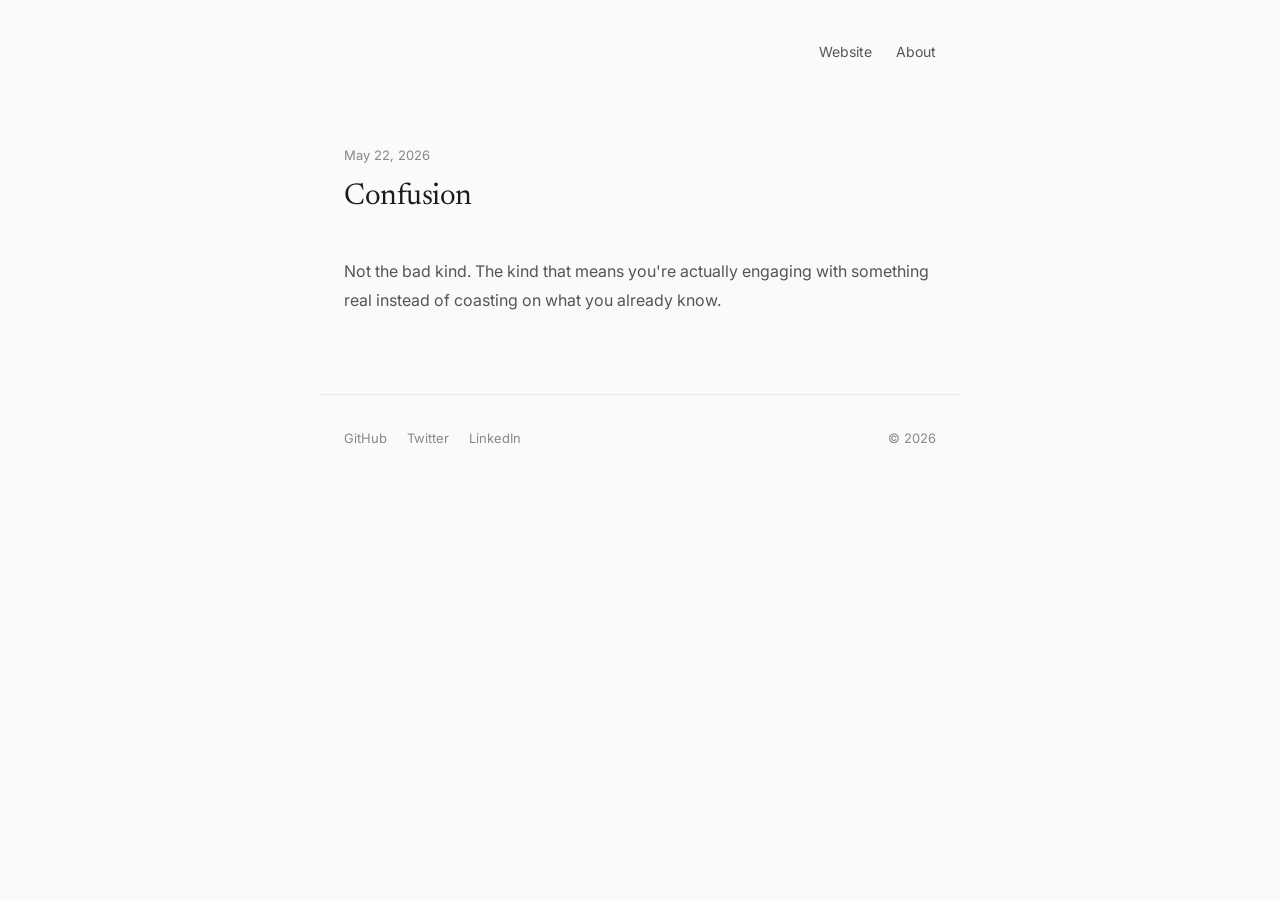
==== posts/confusion.html @ 8d0651d9 "Initial commit: catharty blog" ====
<!DOCTYPE html>
<html lang="en">
<head>
    <meta charset="UTF-8">
    <meta name="viewport" content="width=device-width, initial-scale=1.0">
    <title>Confusion — Atharva</title>
    <link rel="stylesheet" href="../style.css">
    <link rel="preconnect" href="https://fonts.googleapis.com">
    <link rel="preconnect" href="https://fonts.gstatic.com" crossorigin>
    <link href="https://fonts.googleapis.com/css2?family=Inter:wght@300;400;500;600&family=Newsreader:ital,wght@0,300;0,400;0,500;1,300;1,400&display=swap" rel="stylesheet">
</head>
<body>
    <nav>
        <a href="../index.html" class="nav-name"></a>
        <div class="nav-links">
            <a href="https://atharvasindwani23.github.io">Website</a>
            <a href="../index.html#about">About</a>
        </div>
    </nav>

    <main>
        <article class="post-page">
            <header class="post-header">
                <time datetime="2026-05-22">May 22, 2026</time>
                <h1>Confusion</h1>
            </header>
            <div class="post-body">
                <p>Not the bad kind. The kind that means you're actually engaging with something real instead of coasting on what you already know.</p>
            </div>
        </article>
    </main>

    <footer>
        <div class="footer-links">
            <a href="https://github.com/atharvasindwani23">GitHub</a>
            <a href="https://x.com/atharwows">Twitter</a>
            <a href="https://www.linkedin.com/in/atharva-sindwani-686b292a7/">LinkedIn</a>
        </div>
        <span>&copy; 2026</span>
    </footer>
</body>
</html>
---- style.css ----
:root {
    --text: #1a1a1a;
    --text-secondary: #555;
    --text-muted: #888;
    --bg: #fafafa;
    --border: #e8e8e8;
    --accent: #222;
    --link: #333;
    --font-sans: 'Inter', -apple-system, system-ui, sans-serif;
    --font-serif: 'Newsreader', Georgia, serif;
}

* {
    margin: 0;
    padding: 0;
    box-sizing: border-box;
}

html {
    scroll-behavior: smooth;
}

body {
    font-family: var(--font-sans);
    color: var(--text);
    background: var(--bg);
    line-height: 1.7;
    -webkit-font-smoothing: antialiased;
}

nav {
    display: flex;
    align-items: center;
    justify-content: space-between;
    max-width: 640px;
    margin: 0 auto;
    padding: 40px 24px 0;
}

.nav-name {
    font-weight: 600;
    font-size: 15px;
    color: var(--text);
    text-decoration: none;
}

.nav-links {
    display: flex;
    gap: 24px;
}

.nav-links a {
    font-size: 14px;
    color: var(--text-secondary);
    text-decoration: none;
    transition: color 0.2s;
}

.nav-links a:hover {
    color: var(--text);
}

main {
    max-width: 640px;
    margin: 0 auto;
    padding: 0 24px;
}

.intro {
    padding: 80px 0 60px;
    border-bottom: 1px solid var(--border);
}

.intro h1 {
    font-family: var(--font-serif);
    font-size: 32px;
    font-weight: 400;
    margin-bottom: 12px;
    letter-spacing: -0.5px;
}

.intro p {
    font-size: 16px;
    color: var(--text-secondary);
}

.posts {
    padding: 48px 0;
}

.post {
    padding: 32px 0;
    border-bottom: 1px solid var(--border);
}

.post:first-child {
    padding-top: 0;
}

.post:last-child {
    border-bottom: none;
}

.post time {
    font-size: 13px;
    color: var(--text-muted);
    display: block;
    margin-bottom: 8px;
}

.post h2 {
    font-family: var(--font-serif);
    font-size: 21px;
    font-weight: 400;
    margin-bottom: 8px;
    line-height: 1.4;
}

.post h2 a {
    color: var(--text);
    text-decoration: none;
    transition: color 0.2s;
}

.post h2 a:hover {
    color: var(--text-secondary);
}

.post p {
    font-size: 15px;
    color: var(--text-secondary);
    line-height: 1.7;
}

.about {
    padding: 48px 0 80px;
    border-top: 1px solid var(--border);
}

.about h2 {
    font-family: var(--font-serif);
    font-size: 21px;
    font-weight: 400;
    margin-bottom: 6px;
}

.about .pronunciation {
    font-size: 13px;
    color: var(--text-muted);
    font-family: var(--font-sans);
    margin-bottom: 12px;
}

.about .etymology {
    font-size: 14px;
    color: var(--text-secondary);
    line-height: 1.7;
    margin-bottom: 16px;
}

.about p {
    font-size: 15px;
    color: var(--text-secondary);
    line-height: 1.7;
}

footer {
    max-width: 640px;
    margin: 0 auto;
    padding: 32px 24px 48px;
    border-top: 1px solid var(--border);
    display: flex;
    align-items: center;
    justify-content: space-between;
}

.footer-links {
    display: flex;
    gap: 20px;
}

.footer-links a {
    font-size: 13px;
    color: var(--text-muted);
    text-decoration: none;
    transition: color 0.2s;
}

.footer-links a:hover {
    color: var(--text);
}

footer span {
    font-size: 13px;
    color: var(--text-muted);
}

/* Post page */
.post-page {
    padding: 80px 0 60px;
}

.post-header {
    margin-bottom: 40px;
}

.post-header time {
    font-size: 13px;
    color: var(--text-muted);
    display: block;
    margin-bottom: 12px;
}

.post-header h1 {
    font-family: var(--font-serif);
    font-size: 30px;
    font-weight: 400;
    letter-spacing: -0.5px;
    line-height: 1.3;
}

.post-body p {
    font-size: 16px;
    color: var(--text-secondary);
    line-height: 1.8;
    margin-bottom: 20px;
}

@media (max-width: 480px) {
    .intro {
        padding: 60px 0 48px;
    }

    .intro h1 {
        font-size: 26px;
    }

    .post h2 {
        font-size: 19px;
    }
}
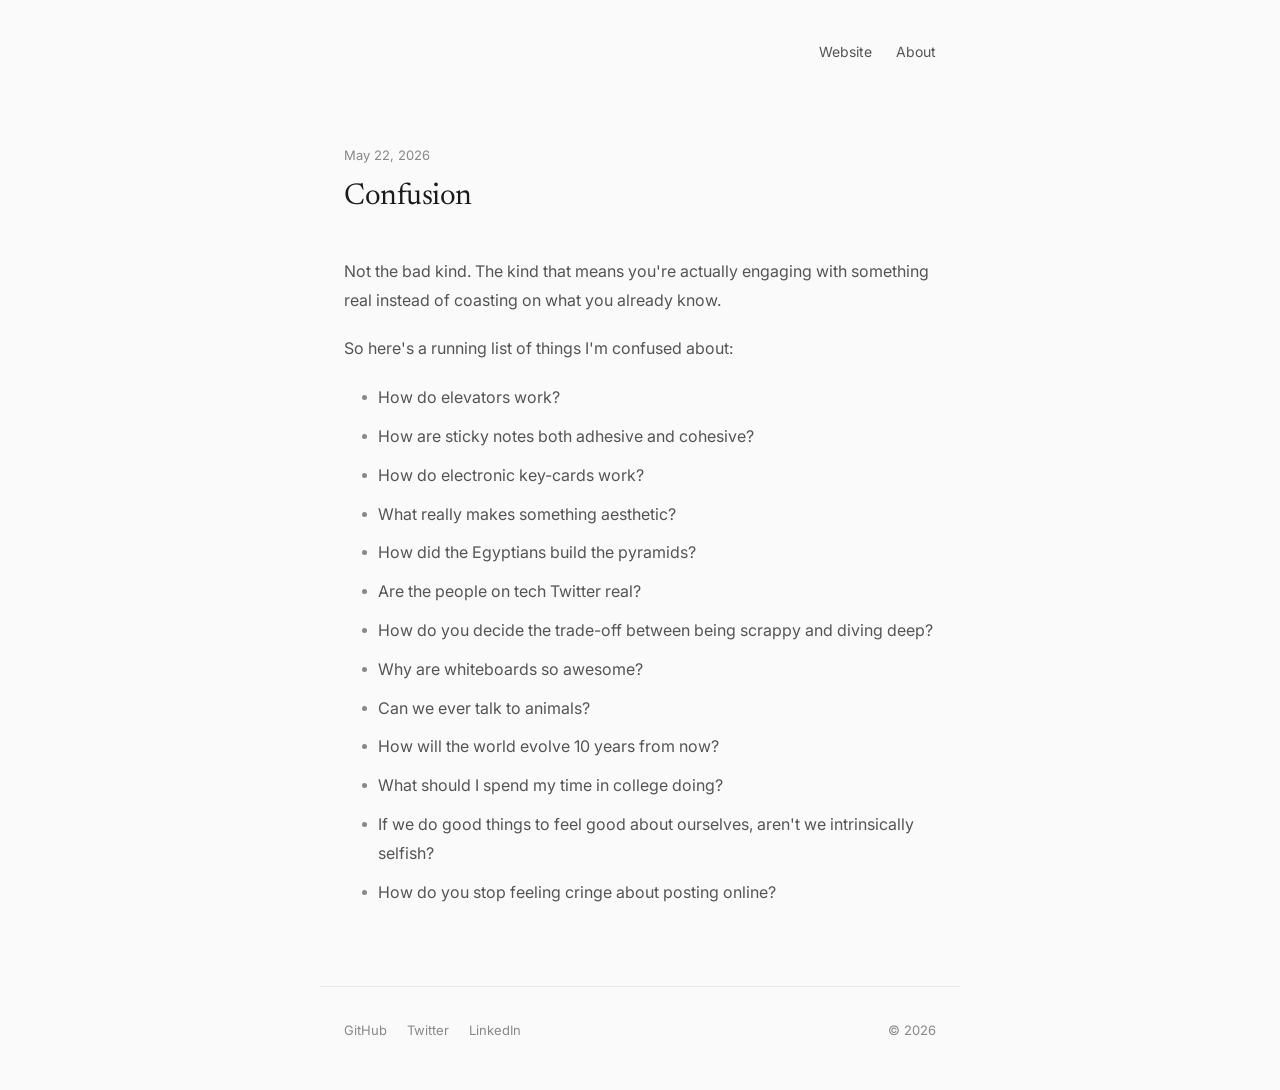
==== commit 46f92f75: "Add macOS-style desktop UI with wallpaper, flow lines, and post content - Set the laser-hand image a" ====
--- a/posts/confusion.html
+++ b/posts/confusion.html
@@ -26,6 +26,24 @@
             </header>
             <div class="post-body">
                 <p>Not the bad kind. The kind that means you're actually engaging with something real instead of coasting on what you already know.</p>
+
+                <p>So here's a running list of things I'm confused about:</p>
+
+                <ul>
+                    <li>How do elevators work?</li>
+                    <li>How are sticky notes both adhesive and cohesive?</li>
+                    <li>How do electronic key-cards work?</li>
+                    <li>What really makes something aesthetic?</li>
+                    <li>How did the Egyptians build the pyramids?</li>
+                    <li>Are the people on tech Twitter real?</li>
+                    <li>How do you decide the trade-off between being scrappy and diving deep?</li>
+                    <li>Why are whiteboards so awesome?</li>
+                    <li>Can we ever talk to animals?</li>
+                    <li>How will the world evolve 10 years from now?</li>
+                    <li>What should I spend my time in college doing?</li>
+                    <li>If we do good things to feel good about ourselves, aren't we intrinsically selfish?</li>
+                    <li>How do you stop feeling cringe about posting online?</li>
+                </ul>
             </div>
         </article>
     </main>
--- a/style.css
+++ b/style.css
@@ -226,6 +226,48 @@
     margin-bottom: 20px;
 }
 
+.post-body blockquote {
+    margin: 0 0 20px;
+    padding: 4px 0 4px 18px;
+    border-left: 2px solid var(--border);
+    color: var(--text);
+    font-style: italic;
+}
+
+.post-body blockquote p {
+    margin-bottom: 8px;
+}
+
+.post-body blockquote p:last-child {
+    margin-bottom: 0;
+}
+
+.post-body ul {
+    margin: 0 0 20px;
+    padding-left: 18px;
+    list-style: none;
+}
+
+.post-body li {
+    position: relative;
+    margin-bottom: 10px;
+    padding-left: 16px;
+    font-size: 16px;
+    color: var(--text-secondary);
+    line-height: 1.8;
+}
+
+.post-body li::before {
+    content: '';
+    position: absolute;
+    top: 12px;
+    left: 0;
+    width: 5px;
+    height: 5px;
+    border-radius: 50%;
+    background: var(--text-muted);
+}
+
 @media (max-width: 480px) {
     .intro {
         padding: 60px 0 48px;
